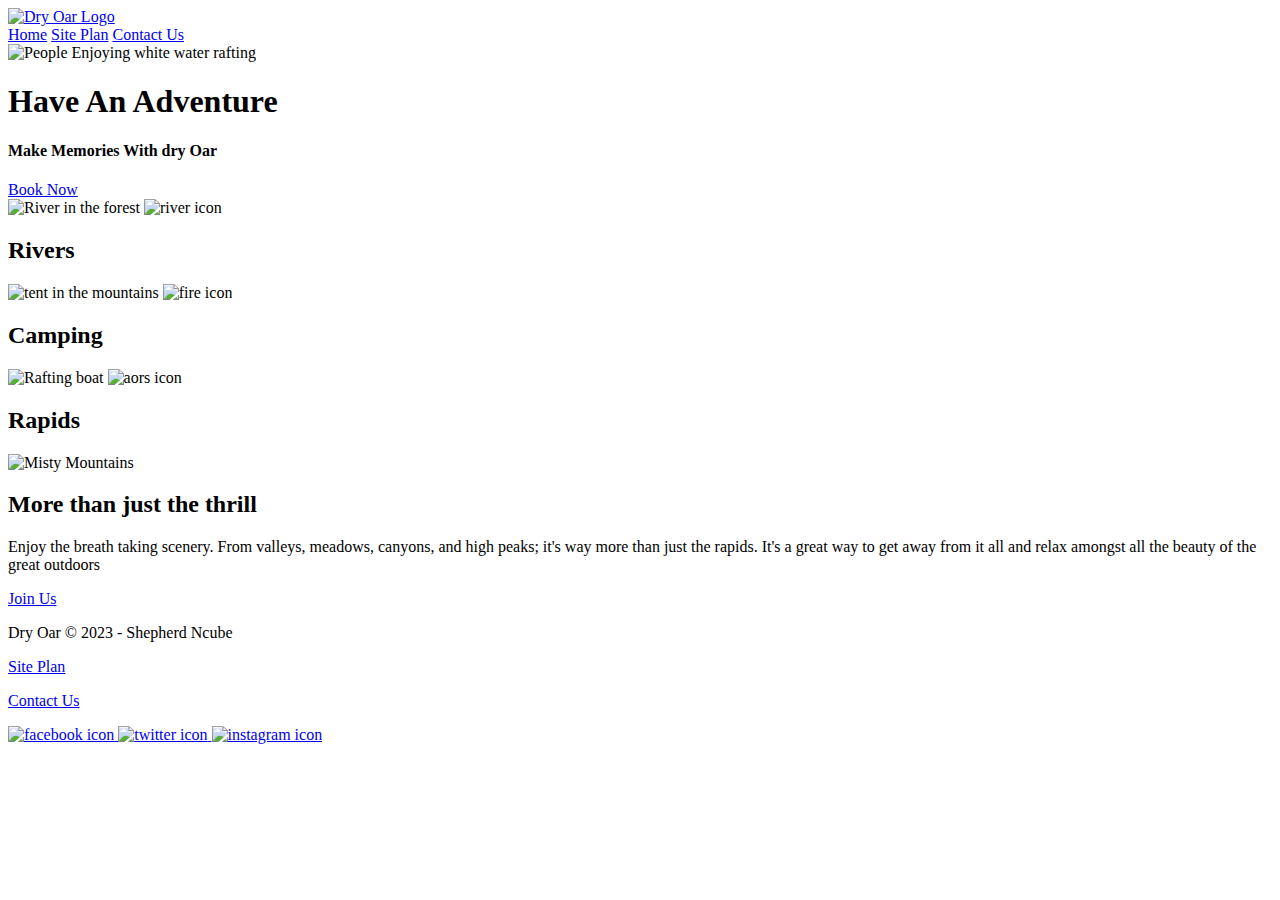
==== wwr/index.html @ c0995a8a "added copy right year" ====
<!DOCTYPE html>
<html lang="en">
<head>
    <meta charset="UTF-8">
    <meta http-equiv="X-UA-Compatible" content="IE=edge">
    <meta name="viewport" content="width=device-width, initial-scale=1.0">
    <title>Whitewater Rafting Vacations | Dry Oar Boating | Home</title>
</head>
<body>
    <header>
        <a id="logo.link" href="index.html">
            <img class="logo" src="images/logo.png" alt="Dry Oar Logo">
        </a>
        <nav>
            <a href="index.html">Home</a>
            <a href="Page 2"></a>
            <a href="site-plan-rafting.html">Site Plan</a>
            <a href="Contactus.html">Contact Us</a>
        </nav>
    </header>
    <div id="hero">
        <div id="hero-box">
            <img id="hero-img" src="images/hero.png" alt="People Enjoying white water rafting">
        </div>
        <section id="hero-msg">
            <h1 class="home-title">Have An Adventure</h1>
            <h4>Make Memories With dry Oar</h4>
            <div class="button-box">
                <a class="book" href="contactus.html">Book Now</a>
            </div>
        </section>
    </div>
<main class="home-grid">
    <section class="rivers-card">
        <img class="card-image" src="images/rivers.jpg" alt="River in the forest">
        <img class="icon" src="images/river_icon.png" alt="river icon">
        <h2>Rivers</h2>    
    </section>
    <section class="camping-card">
        <img class="card-image" src="images/camping.jpg" alt="tent in the mountains">
        <img class="icon" src="images/fire_icon.png" alt="fire icon">
        <h2>Camping</h2>    
    </section>
    <section class="rapids-card">
        <img class="card-image" src="images/rapids.jpg" alt="Rafting boat">
        <img class="icon" src="images/oars.png" alt="aors icon">
        <h2>Rapids</h2>    
    </section>
    <img class="mountains" src="images/mountains.jpg" alt="Misty Mountains">
    <section class="msg">
        <h2>More than just the thrill</h2>
        <p>Enjoy the breath taking scenery. From valleys, meadows, canyons, and high peaks; it's way more than just the rapids. It's a great way to get away from it all and relax amongst all the beauty of the great outdoors</p>
        <a class="join" href="rivers.html">Join Us</a>
    </section>    
</main>
<footer>
    <p>Dry Oar &copy; 2023 - Shepherd Ncube</p>
    <P><a href="site-plan-rafting.html">Site Plan</a></P>
    <p><a href="Contactus.html">Contact Us</a></p>
    <div class="social">
        <a href="https://facebook.com">
            <img src="images/facebook.png" alt="facebook icon">
        </a>
        <a href="https://twitter.com">
            <img src="images/twitter.png" alt="twitter icon">
        </a>
        <a href="https://instagram.com">
            <img src="images/instagram.png" alt="instagram icon">
        </a>
    </div>
</footer>
    
</body>
</html>
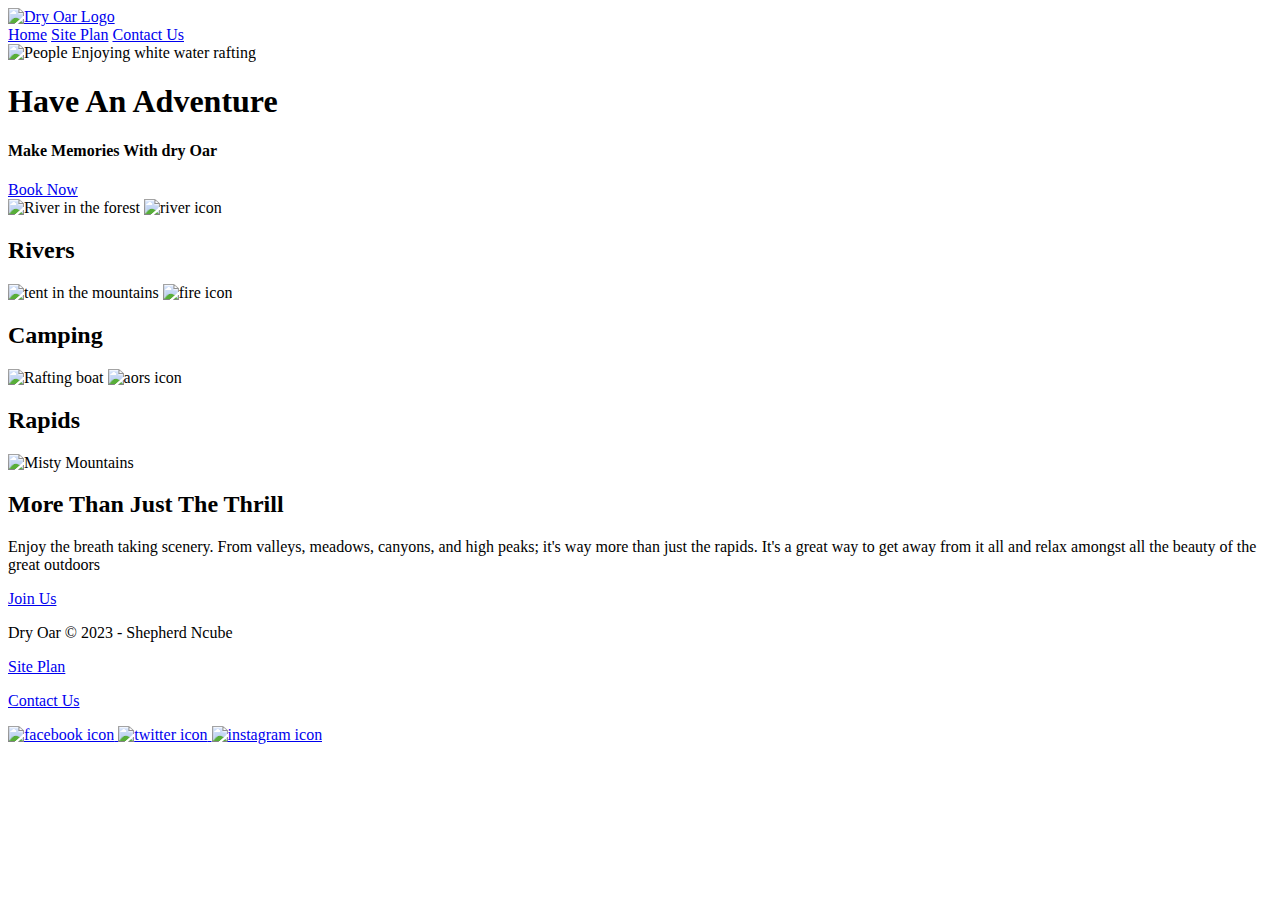
==== commit 19094039: "caps on a few letters" ====
--- a/wwr/index.html
+++ b/wwr/index.html
@@ -13,7 +13,7 @@
         </a>
         <nav>
             <a href="index.html">Home</a>
-            <a href="Page 2"></a>
+            <a href="Page-2"></a>
             <a href="site-plan-rafting.html">Site Plan</a>
             <a href="Contactus.html">Contact Us</a>
         </nav>
@@ -48,7 +48,7 @@
     </section>
     <img class="mountains" src="images/mountains.jpg" alt="Misty Mountains">
     <section class="msg">
-        <h2>More than just the thrill</h2>
+        <h2>More Than Just The Thrill</h2>
         <p>Enjoy the breath taking scenery. From valleys, meadows, canyons, and high peaks; it's way more than just the rapids. It's a great way to get away from it all and relax amongst all the beauty of the great outdoors</p>
         <a class="join" href="rivers.html">Join Us</a>
     </section>    
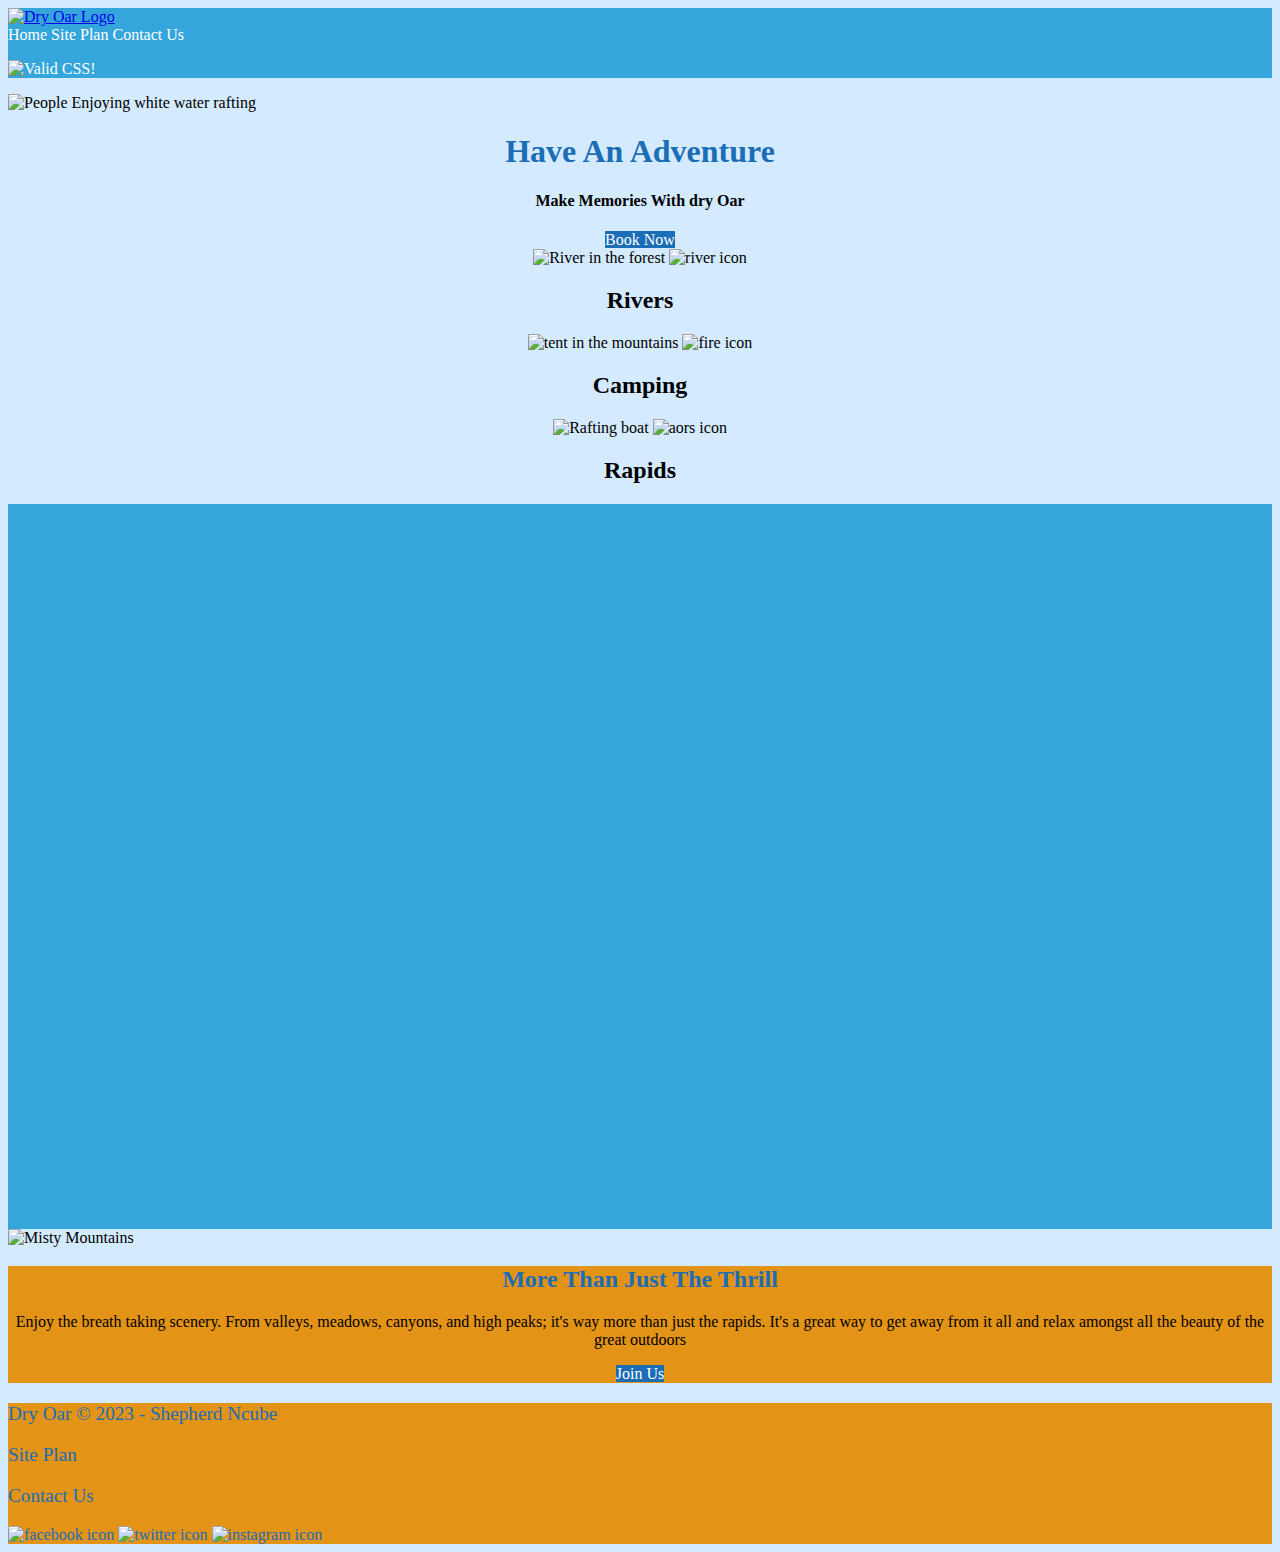
==== commit 6938ce22: "changes" ====
--- a/wwr/index.html
+++ b/wwr/index.html
@@ -4,9 +4,11 @@
     <meta charset="UTF-8">
     <meta http-equiv="X-UA-Compatible" content="IE=edge">
     <meta name="viewport" content="width=device-width, initial-scale=1.0">
+    <link rel="stylesheet" href="styles/styles.css">
     <title>Whitewater Rafting Vacations | Dry Oar Boating | Home</title>
 </head>
 <body>
+<div id="content">
     <header>
         <a id="logo.link" href="index.html">
             <img class="logo" src="images/logo.png" alt="Dry Oar Logo">
@@ -16,6 +18,13 @@
             <a href="Page-2"></a>
             <a href="site-plan-rafting.html">Site Plan</a>
             <a href="Contactus.html">Contact Us</a>
+            <p>
+    <a href="http://jigsaw.w3.org/css-validator/check/referer">
+        <img style="border:0;width:88px;height:31px"
+            src="http://jigsaw.w3.org/css-validator/images/vcss"
+            alt="Valid CSS!" />
+    </a>
+</p>
         </nav>
     </header>
     <div id="hero">
@@ -46,6 +55,7 @@
         <img class="icon" src="images/oars.png" alt="aors icon">
         <h2>Rapids</h2>    
     </section>
+    <div id="background"></div>
     <img class="mountains" src="images/mountains.jpg" alt="Misty Mountains">
     <section class="msg">
         <h2>More Than Just The Thrill</h2>
@@ -58,17 +68,18 @@
     <P><a href="site-plan-rafting.html">Site Plan</a></P>
     <p><a href="Contactus.html">Contact Us</a></p>
     <div class="social">
-        <a href="https://facebook.com">
+        <a href="https://facebook.com" target="_blank">
             <img src="images/facebook.png" alt="facebook icon">
         </a>
-        <a href="https://twitter.com">
+        <a href="https://twitter.com" target="_blank">
             <img src="images/twitter.png" alt="twitter icon">
         </a>
-        <a href="https://instagram.com">
+        <a href="https://instagram.com" target="_blank">
             <img src="images/instagram.png" alt="instagram icon">
         </a>
     </div>
 </footer>
+</div>
     
 </body>
 </html>--- a/wwr/styles/styles.css
+++ b/wwr/styles/styles.css
@@ -0,0 +1,100 @@
+#content{
+    max-width: 1600px;
+    margin: 0 auto;
+}
+nav a{
+    text-align: center;
+    color: white;
+    text-decoration: none;
+}
+nav a:hover{
+    background-color: #e39316;
+    color: white;
+}
+.home-title{
+    color: #1b6db6;
+}
+#hero-msg h1{
+    text-align: center;
+}
+#hero-msg h4{
+    text-align: center
+}
+.button-box{
+    text-align: center;
+}
+main section{
+    text-align: center;
+}
+#background{
+    height: 725px;
+    /* color:#34a6dc; */
+    background-color: #34a6dc;
+}
+body{
+    color: black;
+    background-color: #d3eaff;
+}
+header{
+    background-color:#34a6dc;
+    color: white;
+}
+
+.book{
+    background-color:#1b6db6;
+    color: white;
+    text-decoration: none;
+} 
+.join{
+    background-color:#1b6db6;
+    color: white;
+    text-decoration: none;
+}
+.join:hover{
+    background-color: #e39316;
+    color: white;
+}
+.book:hover{
+    background-color: #e39316;
+    color: white;
+}
+/* #background{
+    color: red; */
+/* } */
+.msg{
+    color: #34a6dc;
+    background-color:#e39316;
+}
+h4{
+    color:black;
+}
+.msg h2{
+    color:#1b6db6;
+}
+.msg p{
+    color:black;
+}
+footer{ 
+    color: #1b6db6;
+    background-color:#e39316;
+}
+footer a{
+    color:#1b6db6;
+    text-decoration: none;
+}
+footer a:hover{
+    background-color: #1b6db6;
+    color: white;
+}
+footer p {
+    font-size: 1.2em;
+}
+footer p a:hover {
+    text-decoration: underline;
+}  
+.icon{
+    width: 80px;
+}
+#hero-img{
+    width: 100%;
+}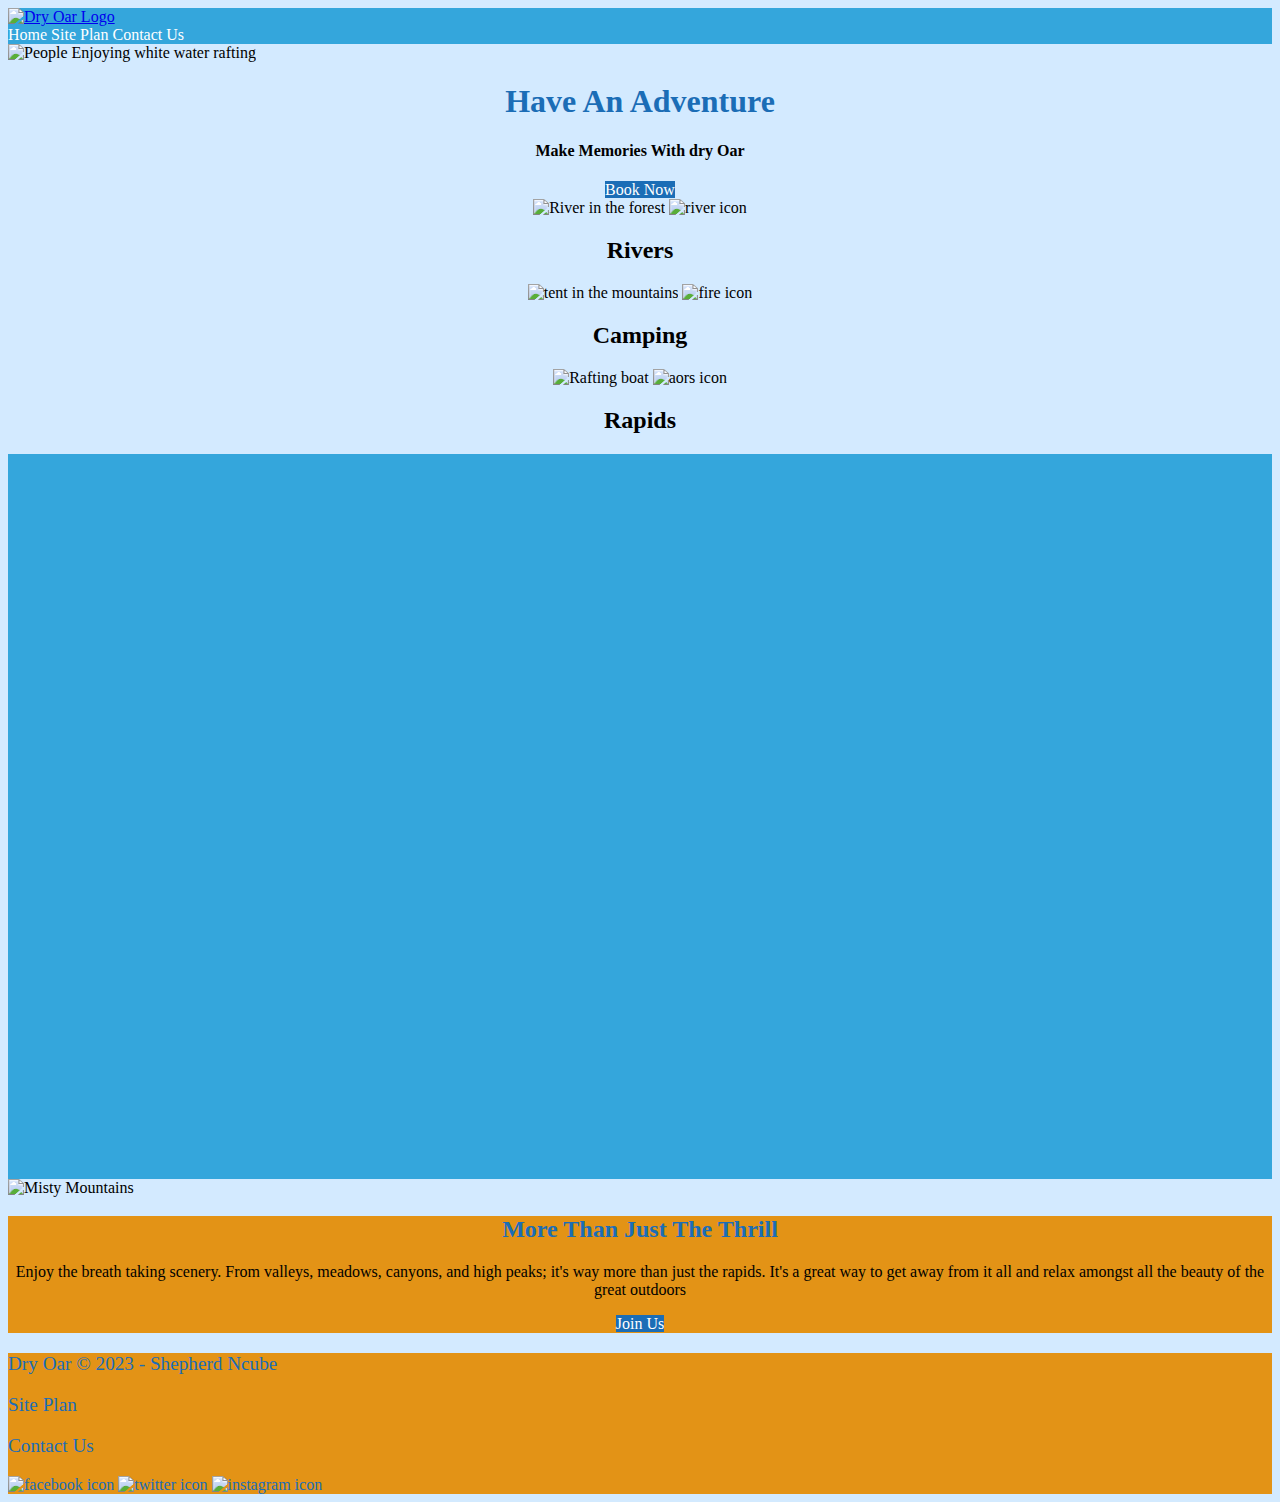
==== commit 0cb63865: "removed verification" ====
--- a/wwr/index.html
+++ b/wwr/index.html
@@ -18,13 +18,7 @@
             <a href="Page-2"></a>
             <a href="site-plan-rafting.html">Site Plan</a>
             <a href="Contactus.html">Contact Us</a>
-            <p>
-    <a href="http://jigsaw.w3.org/css-validator/check/referer">
-        <img style="border:0;width:88px;height:31px"
-            src="http://jigsaw.w3.org/css-validator/images/vcss"
-            alt="Valid CSS!" />
-    </a>
-</p>
+            
         </nav>
     </header>
     <div id="hero">
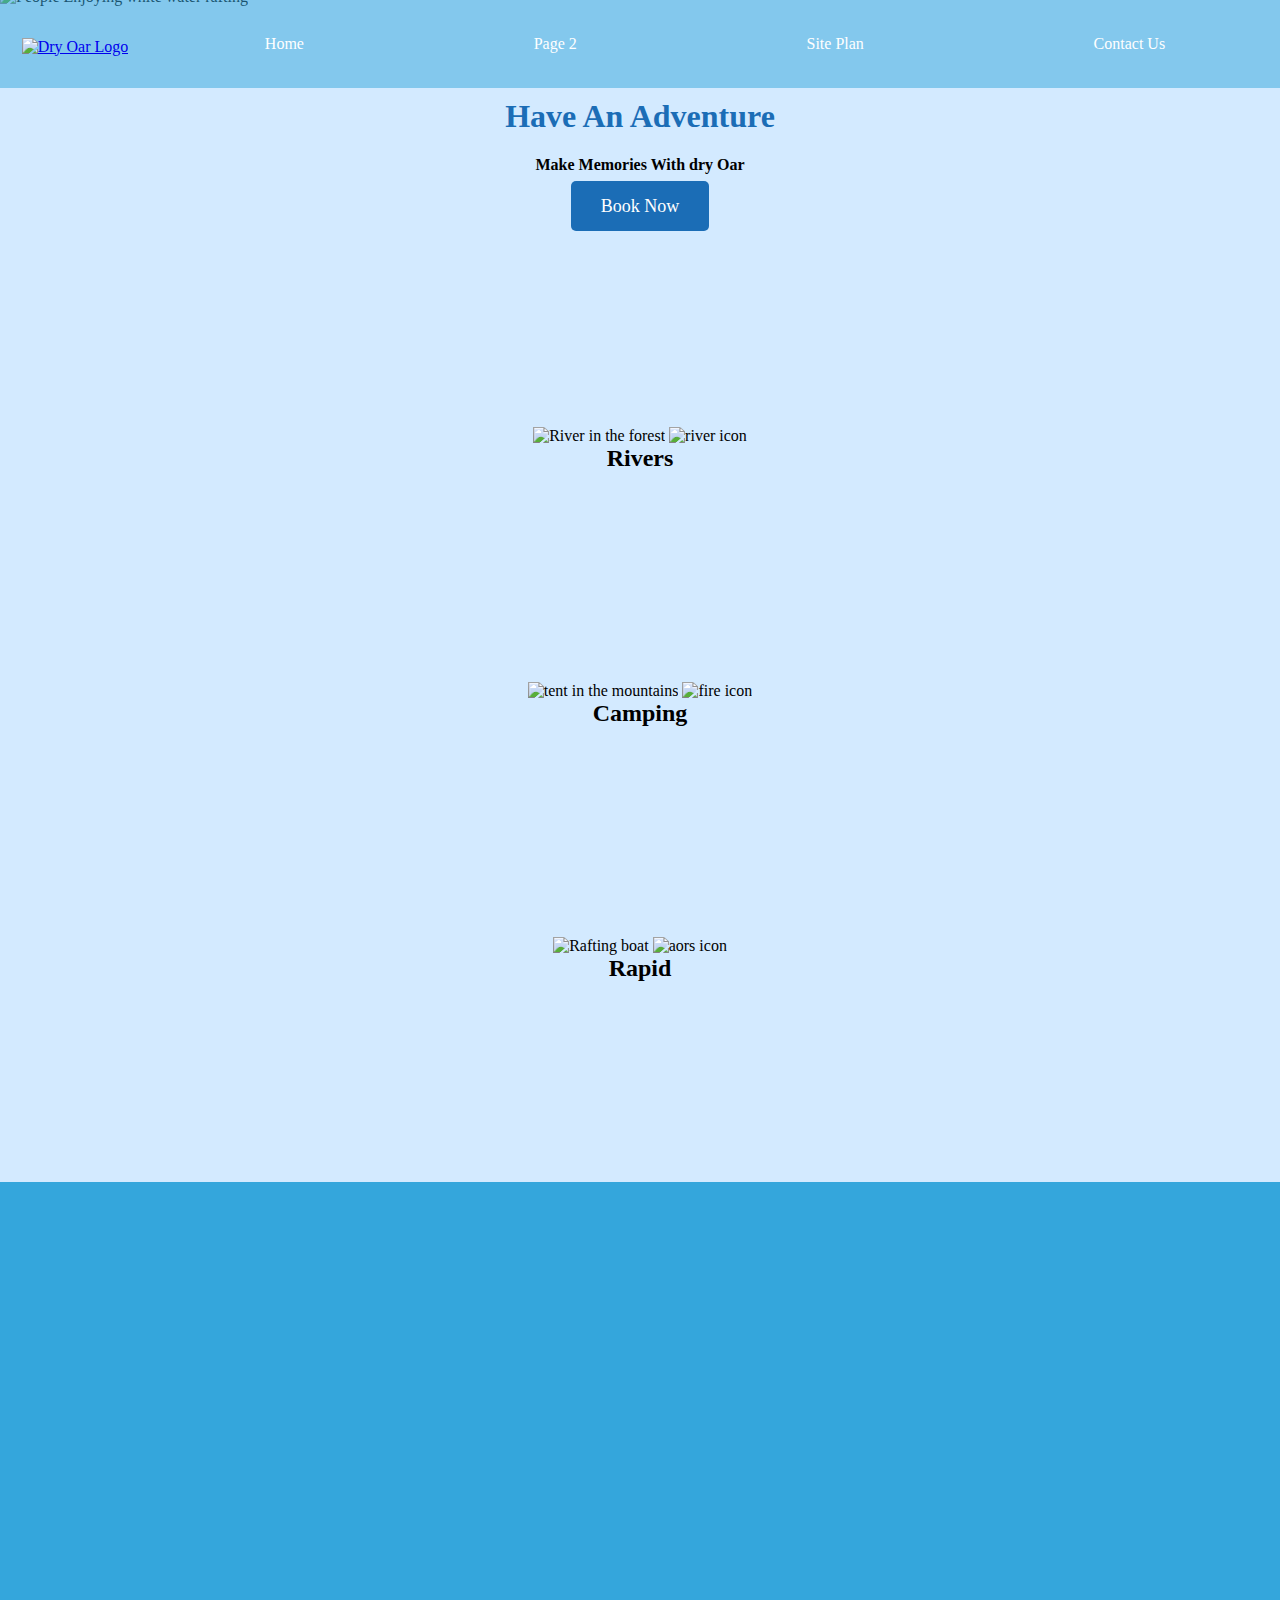
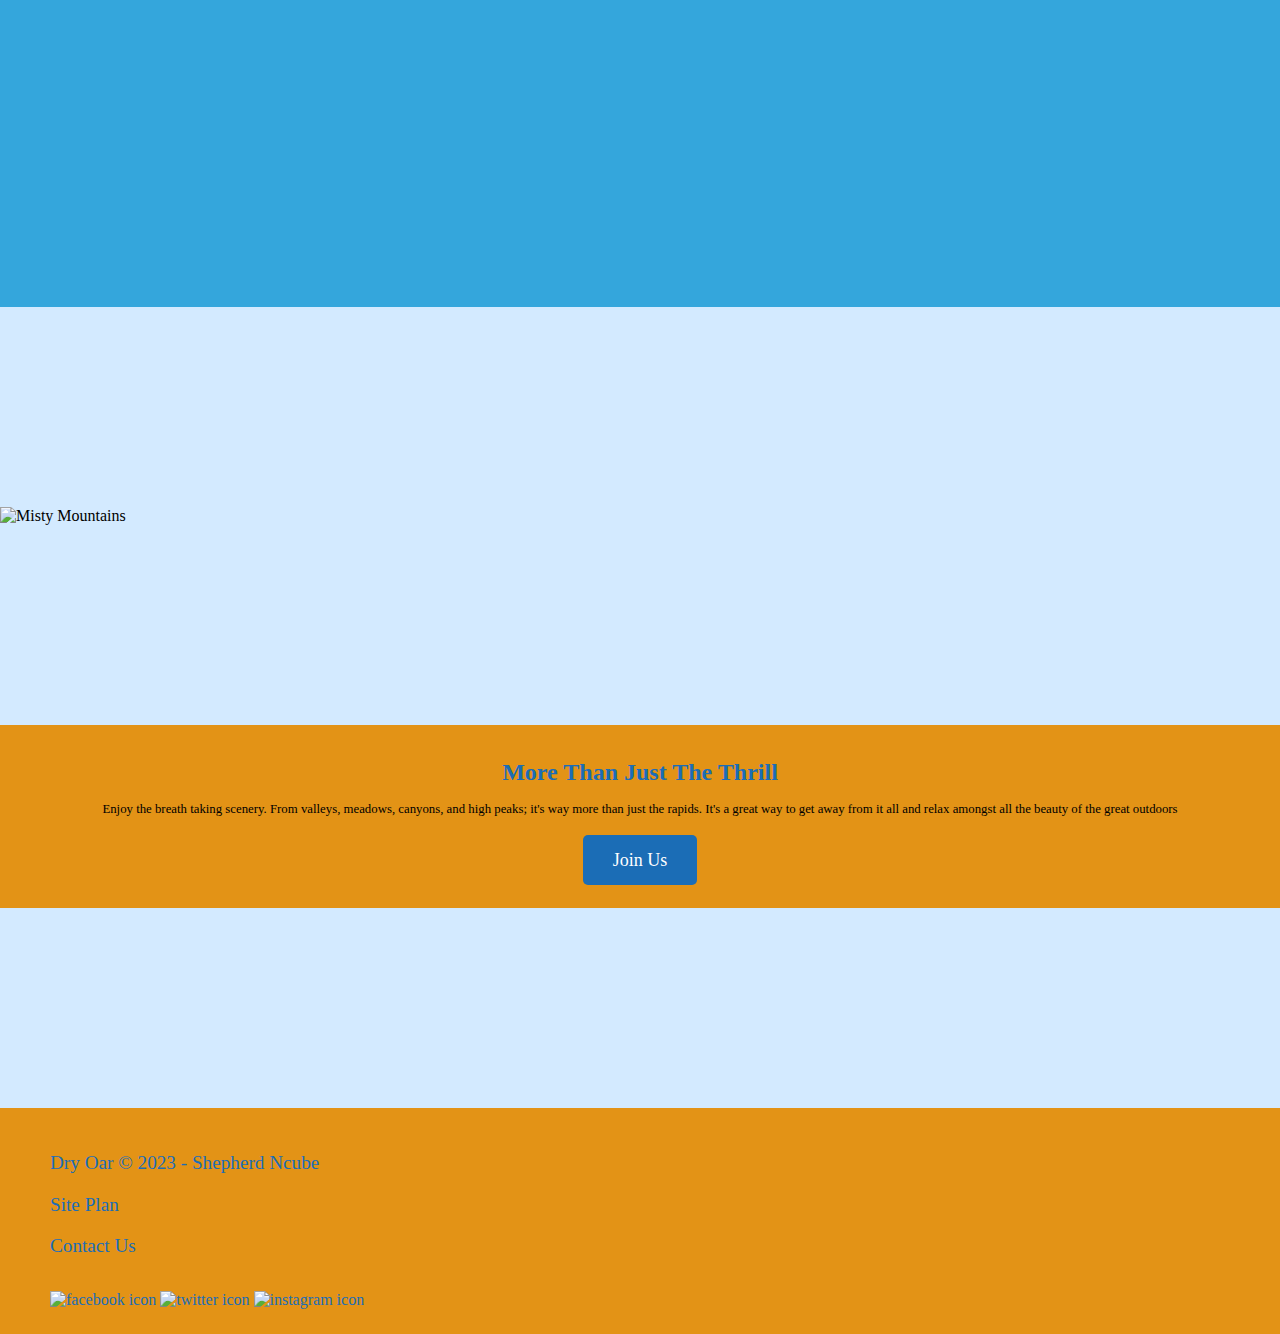
==== commit ee736c45: "testing" ====
--- a/wwr/index.html
+++ b/wwr/index.html
@@ -10,15 +10,15 @@
 <body>
 <div id="content">
     <header>
-        <a id="logo.link" href="index.html">
+        <a id="logo_link" href="index.html">
             <img class="logo" src="images/logo.png" alt="Dry Oar Logo">
         </a>
         <nav>
             <a href="index.html">Home</a>
-            <a href="Page-2"></a>
+            <a href="Page-2">Page 2</a>
             <a href="site-plan-rafting.html">Site Plan</a>
             <a href="Contactus.html">Contact Us</a>
-            
+           
         </nav>
     </header>
     <div id="hero">
@@ -35,19 +35,19 @@
     </div>
 <main class="home-grid">
     <section class="rivers-card">
-        <img class="card-image" src="images/rivers.jpg" alt="River in the forest">
+        <img class="card-img" src="images/rivers.jpg" alt="River in the forest">
         <img class="icon" src="images/river_icon.png" alt="river icon">
         <h2>Rivers</h2>    
     </section>
     <section class="camping-card">
-        <img class="card-image" src="images/camping.jpg" alt="tent in the mountains">
+        <img class="card-img" src="images/camping.jpg" alt="tent in the mountains">
         <img class="icon" src="images/fire_icon.png" alt="fire icon">
         <h2>Camping</h2>    
     </section>
     <section class="rapids-card">
-        <img class="card-image" src="images/rapids.jpg" alt="Rafting boat">
+        <img class="card-img" src="images/rapids.jpg" alt="Rafting boat">
         <img class="icon" src="images/oars.png" alt="aors icon">
-        <h2>Rapids</h2>    
+        <h2>Rapid</h2>    
     </section>
     <div id="background"></div>
     <img class="mountains" src="images/mountains.jpg" alt="Misty Mountains">
--- a/wwr/styles/styles.css
+++ b/wwr/styles/styles.css
@@ -1,18 +1,43 @@
 #content{
     max-width: 1600px;
     margin: 0 auto;
+}
+
+nav {
+    display:flex;
+    justify-content: space-around;
+    
 }
 nav a{
     text-align: center;
     color: white;
     text-decoration: none;
+    padding: 35px;
 }
 nav a:hover{
-    background-color: #e39316;
+    background-color: black;
     color: white;
 }
 .home-title{
     color: #1b6db6;
+    font-size: 2em;
+    margin-top: 10px;
+}
+
+#hero{
+    display: grid;
+    grid-template-columns: 1fr 3fr 1fr;
+    margin-top: -100px;
+}
+#hero-box{
+    grid-column: 1/4;
+    grid-row: 1/3;
+    z-index: -1;
+}
+#hero-msg{
+    grid-column: 2/3;
+    grid-row: 1/2;
+    margin-top: 100px;
 }
 #hero-msg h1{
     text-align: center;
@@ -26,6 +51,10 @@
 main section{
     text-align: center;
 }
+main section img{
+    box-sizing: border-box;
+}
+
 #background{
     height: 725px;
     /* color:#34a6dc; */
@@ -34,28 +63,41 @@
 body{
     color: black;
     background-color: #d3eaff;
+    margin: 0;
+    padding: 0;
 }
 header{
-    background-color:#34a6dc;
+    
     color: white;
+    display: grid;
+    grid-template-columns: 150px auto;
+    background-color:rgba(52, 166, 220, 0.5)
 }
 
 .book{
     background-color:#1b6db6;
     color: white;
     text-decoration: none;
+    font-size: 18px;
+    padding: 15px 30px;
+    margin-top: 50px;
+    border-radius: 5px;
 } 
 .join{
-    background-color:#1b6db6;
+    background-color: #1b6db6;
     color: white;
     text-decoration: none;
+    font-size: 18px;
+    padding: 15px 30px;
+    margin-top: 50px;
+    border-radius: 5px;
 }
 .join:hover{
-    background-color: #e39316;
+    background-color:black;
     color: white;
 }
 .book:hover{
-    background-color: #e39316;
+    background-color: black;
     color: white;
 }
 /* #background{
@@ -64,6 +106,10 @@
 .msg{
     color: #34a6dc;
     background-color:#e39316;
+    line-height: 1.5em;
+    padding: 35px;
+    /* margin-top: 200000; */
+
 }
 h4{
     color:black;
@@ -73,17 +119,21 @@
 }
 .msg p{
     color:black;
+    font-size: 0.8em;
+    padding-bottom: 15px;
 }
 footer{ 
     color: #1b6db6;
     background-color:#e39316;
+    padding: 25px 50px;
+    margin-top: 200px;
 }
 footer a{
     color:#1b6db6;
     text-decoration: none;
 }
 footer a:hover{
-    background-color: #1b6db6;
+    background-color: black;
     color: white;
 }
 footer p {
@@ -92,9 +142,47 @@
 footer p a:hover {
     text-decoration: underline;
 }  
+footer .social img{
+    padding-top: 15px;
+}
 .icon{
     width: 80px;
+    padding-top: 10px;
 }
 #hero-img{
     width: 100%;
-}+}
+h2{
+    margin: 0;
+}
+#logo_link{
+    padding-top: 5px;
+    justify-self: center;
+    align-self: center;
+    
+}
+.logo{
+    width: 80px;
+    
+}
+.card-image{
+    border: 10px solid #e39316;
+    margin-top: 200px;
+}
+.rivers-card{
+    margin: 200px 0;
+}
+.camping-card{
+    margin-top: 200px;
+}
+.rapids-card{
+    margin: 200px 0;
+}
+
+
+/* changes that i made */
+.mountains{
+    margin-top: 200px;
+    margin-bottom: 200px;
+    
+}
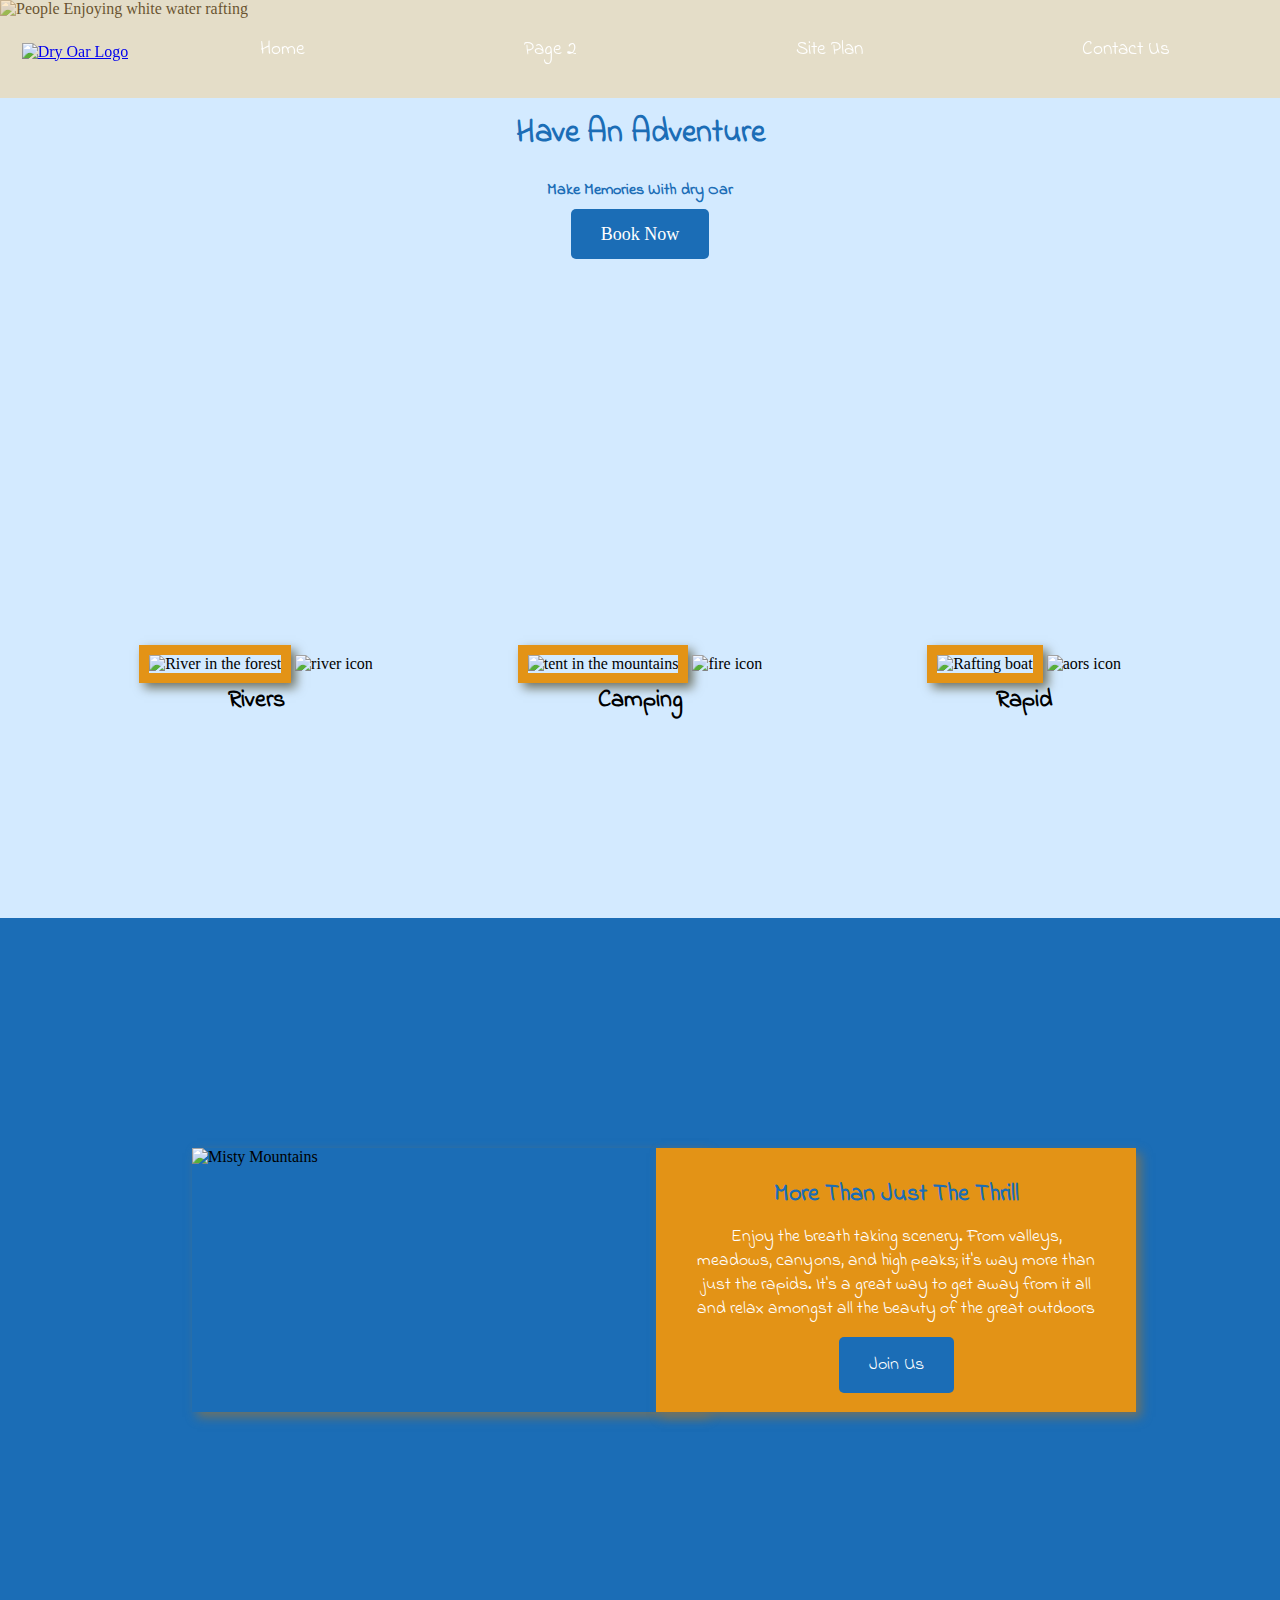
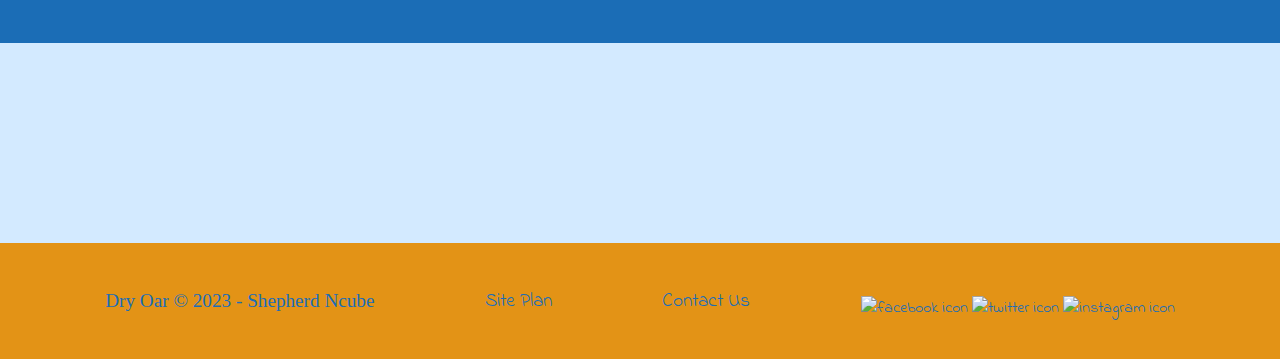
==== commit dc665677: "aaaa" ====
--- a/wwr/index.html
+++ b/wwr/index.html
@@ -53,7 +53,7 @@
     <img class="mountains" src="images/mountains.jpg" alt="Misty Mountains">
     <section class="msg">
         <h2>More Than Just The Thrill</h2>
-        <p>Enjoy the breath taking scenery. From valleys, meadows, canyons, and high peaks; it's way more than just the rapids. It's a great way to get away from it all and relax amongst all the beauty of the great outdoors</p>
+        <p class="p1">Enjoy the breath taking scenery. From valleys, meadows, canyons, and high peaks; it's way more than just the rapids. It's a great way to get away from it all and relax amongst all the beauty of the great outdoors</p>
         <a class="join" href="rivers.html">Join Us</a>
     </section>    
 </main>
--- a/wwr/styles/styles.css
+++ b/wwr/styles/styles.css
@@ -1,9 +1,24 @@
+@import url('https://fonts.googleapis.com/css2?family=Indie+Flower&family=Roboto:ital,wght@1,100&display=swap');
+
+:root {
+--heading-font: "Indie Flower";
+--paragraph-font: Roboto, Helvetica, sans-serif;
+}
+
+
+h1, h2, h3, h4, h5, h6, nav a {
+    font-family: var(--heading-font);
+}
+
+
+
 #content{
     max-width: 1600px;
     margin: 0 auto;
 }
 
 nav {
+    
     display:flex;
     justify-content: space-around;
     
@@ -13,10 +28,16 @@
     color: white;
     text-decoration: none;
     padding: 35px;
+    font-size: 1.2em;
 }
 nav a:hover{
     background-color: black;
     color: white;
+}
+
+.home-grid{
+    display: grid;
+    grid-template-columns: repeat(10, 1fr);
 }
 .home-title{
     color: #1b6db6;
@@ -43,7 +64,8 @@
     text-align: center;
 }
 #hero-msg h4{
-    text-align: center
+    text-align: center;
+    color: #1b6db6;
 }
 .button-box{
     text-align: center;
@@ -58,20 +80,28 @@
 #background{
     height: 725px;
     /* color:#34a6dc; */
-    background-color: #34a6dc;
+    background-color: #1b6db6;
+     grid-column: 1/11;
+    grid-row: 4/9;
+    
 }
 body{
+    /* padding-top: 100px; */
     color: black;
     background-color: #d3eaff;
     margin: 0;
-    padding: 0;
+    padding-top: 100px;
+    transition: all 1s ease;
 }
 header{
+    position: fixed;
+    top: 0;
+    width: 100%;
     
     color: white;
     display: grid;
     grid-template-columns: 150px auto;
-    background-color:rgba(52, 166, 220, 0.5)
+    background-color:rgba(255, 202, 117, 0.4)
 }
 
 .book{
@@ -100,15 +130,21 @@
     background-color: black;
     color: white;
 }
-/* #background{
-    color: red; */
-/* } */
+
+
+
 .msg{
     color: #34a6dc;
     background-color:#e39316;
     line-height: 1.5em;
     padding: 35px;
-    /* margin-top: 200000; */
+    grid-column: 6/10;
+    grid-row: 6/7;
+    box-shadow: 5px 5px 10px #6f7364;
+    width: 80%;
+    display: block;
+    margin: 0 auto;
+    font-family: var(--heading-font);   
 
 }
 h4{
@@ -118,8 +154,8 @@
     color:#1b6db6;
 }
 .msg p{
-    color:black;
-    font-size: 0.8em;
+    color:white;
+    font-size: 1.1em;
     padding-bottom: 15px;
 }
 footer{ 
@@ -127,10 +163,14 @@
     background-color:#e39316;
     padding: 25px 50px;
     margin-top: 200px;
+    display: flex;
+    justify-content: space-around;
+    align-items: center;
 }
 footer a{
     color:#1b6db6;
     text-decoration: none;
+    font-family: var(--heading-font);
 }
 footer a:hover{
     background-color: black;
@@ -146,7 +186,7 @@
     padding-top: 15px;
 }
 .icon{
-    width: 80px;
+    width: 50px;
     padding-top: 10px;
 }
 #hero-img{
@@ -165,18 +205,32 @@
     width: 80px;
     
 }
-.card-image{
+.card-img{
     border: 10px solid #e39316;
     margin-top: 200px;
+    width: 100%;
+    transition: transform .5s;
+    box-shadow: 5px 5px 10px #6f7364;
+}
+.card-img:hover{
+    opacity: .6;
+    transform: scale(1.1);
+
 }
 .rivers-card{
     margin: 200px 0;
+    grid-column: 2/4;
+    grid-row: 2/3;
 }
 .camping-card{
     margin-top: 200px;
+    grid-column: 5/7;
+    grid-row: 2/3;
 }
 .rapids-card{
     margin: 200px 0;
+    grid-column: 8/10;
+    grid-row: 2/3;
 }
 
 
@@ -184,5 +238,59 @@
 .mountains{
     margin-top: 200px;
     margin-bottom: 200px;
-    
-}
+    width: 100%;
+    grid-column: 2/7;
+    grid-row: 5/8;
+    box-shadow: 5px 5px 10px #6f7364;
+    width: 80%;
+    display: block;
+    margin: 0 auto;
+    
+}
+
+
+
+
+
+@media screen and (max-width: 900px) {
+    #hero, .home-grid {
+        display: block;
+        height: auto;
+    }
+    nav, footer {
+        flex-direction: column;
+    }
+    nav a {
+        display: block;
+        padding: 15px;
+    }
+    #hero {
+        margin-top: 0;
+    }
+    #hero-msg {
+        margin-top: 0;
+    }
+    #hero-msg h4 {
+        display: none;
+    }
+    .home-title {
+        font-size: 25px;
+        color: #6f7364;
+    }
+    .rivers-card, .camping-card, .rapids-card { 
+        margin: 50px auto;
+        width: 60%;
+    }
+    /* #background {
+        display: none;
+    } */
+    /* .mountains, .msg {
+        width: 80%;
+        display: block;
+        margin: 0 auto;
+    } */
+    footer {
+        margin-top: 25px;
+    }
+}
+      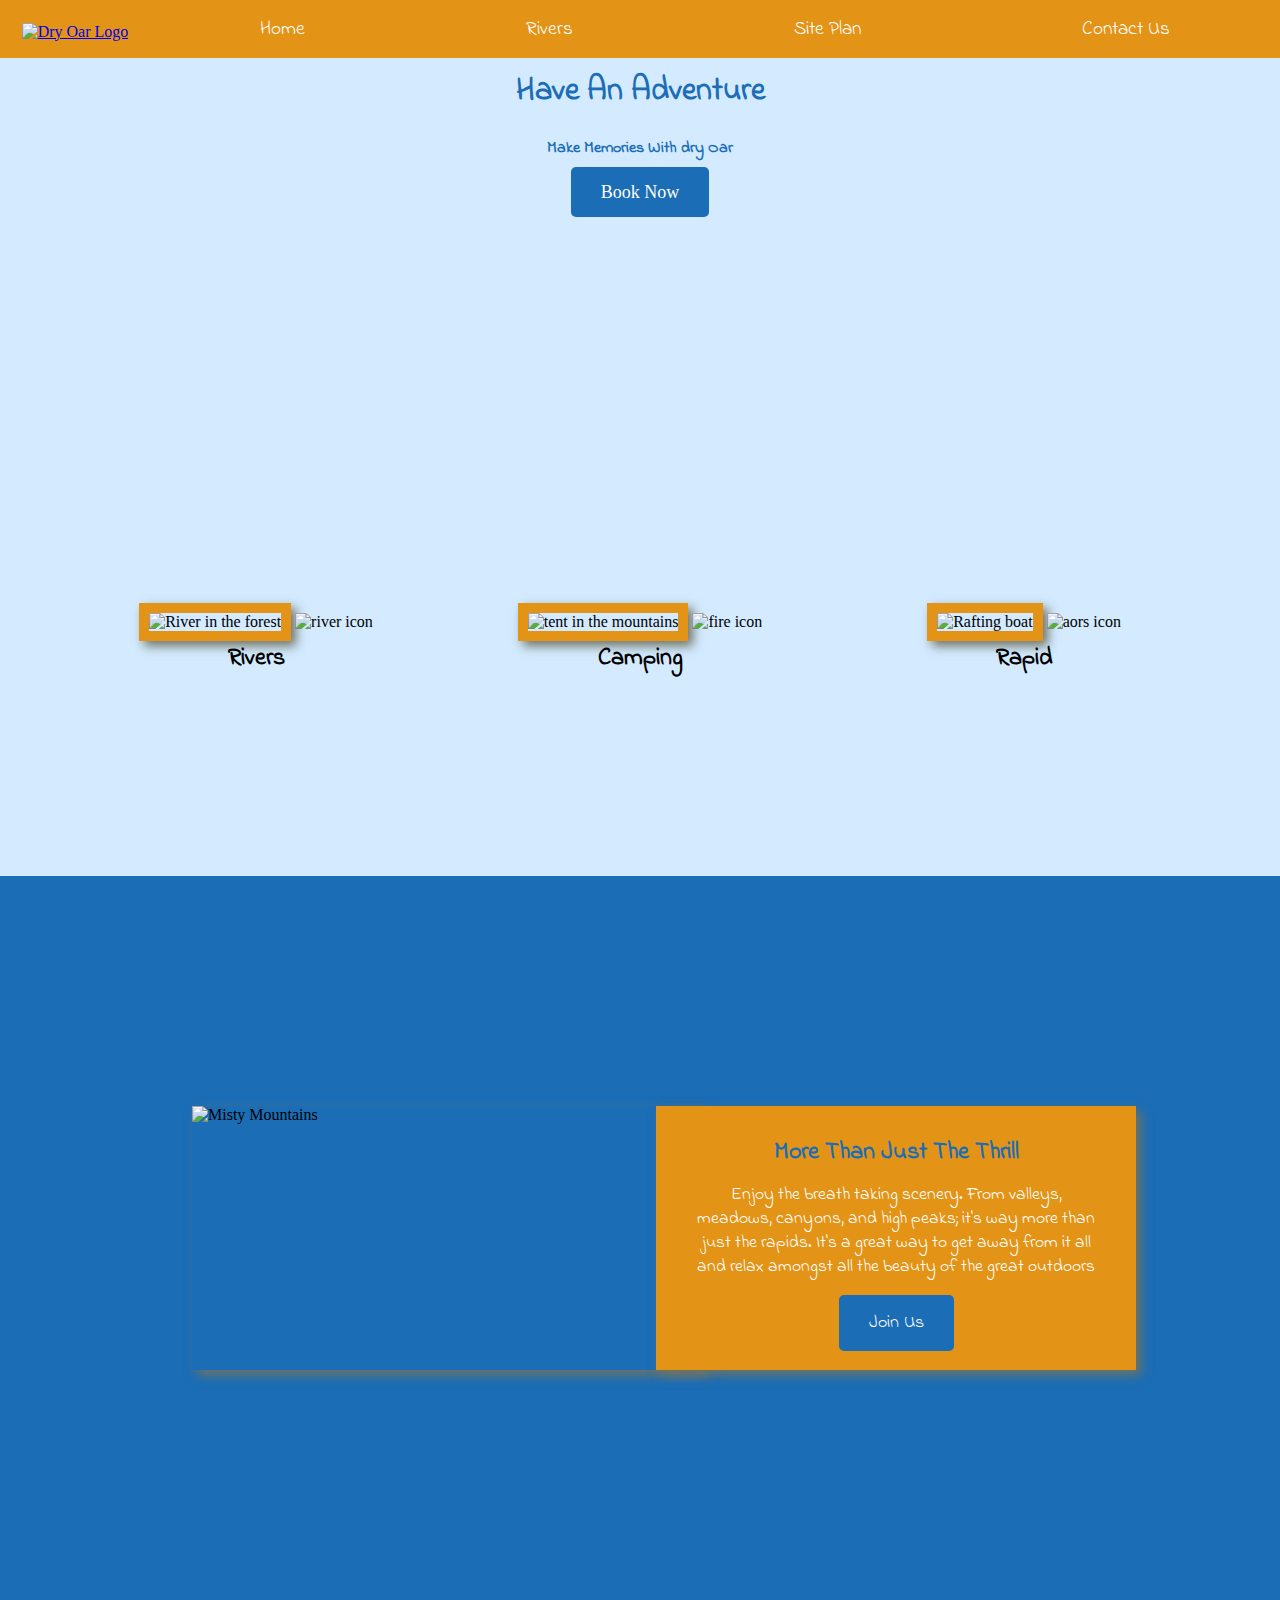
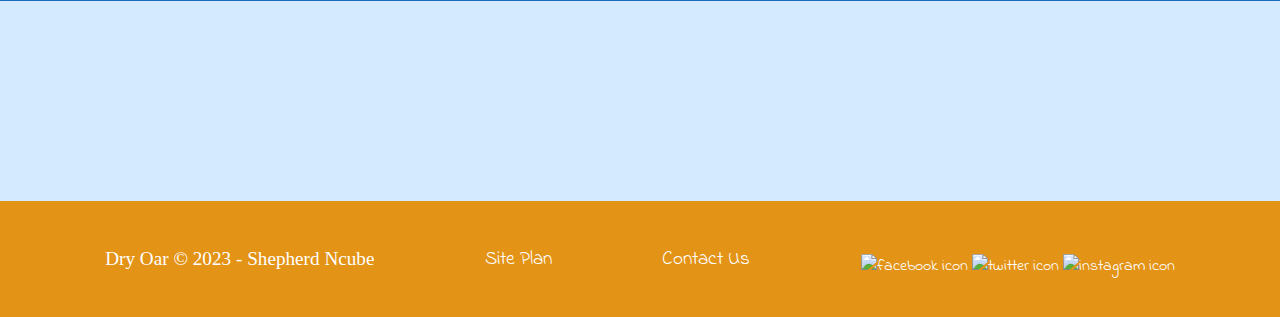
==== commit 0ceb881e: "aaaa" ====
--- a/wwr/index.html
+++ b/wwr/index.html
@@ -1,6 +1,14 @@
 <!DOCTYPE html>
 <html lang="en">
 <head>
+    <!-- <script>
+        $(function () {
+            $(document).scroll(function () {
+             var $nav = $(".navbar-fixed-top");
+             $nav.toggleClass('scrolled', $(this).scrollTop() > $nav.height());
+        });
+    });
+    </script> -->
     <meta charset="UTF-8">
     <meta http-equiv="X-UA-Compatible" content="IE=edge">
     <meta name="viewport" content="width=device-width, initial-scale=1.0">
@@ -15,7 +23,7 @@
         </a>
         <nav>
             <a href="index.html">Home</a>
-            <a href="Page-2">Page 2</a>
+            <a href="rivers.html">Rivers</a>
             <a href="site-plan-rafting.html">Site Plan</a>
             <a href="Contactus.html">Contact Us</a>
            
--- a/wwr/styles/styles.css
+++ b/wwr/styles/styles.css
@@ -21,6 +21,7 @@
     
     display:flex;
     justify-content: space-around;
+    color: white;
     
 }
 nav a{
@@ -29,6 +30,8 @@
     text-decoration: none;
     padding: 35px;
     font-size: 1.2em;
+    display: block;
+    padding: 15px;
 }
 nav a:hover{
     background-color: black;
@@ -85,23 +88,27 @@
     grid-row: 4/9;
     
 }
+.navbar-fixed-top.scrolled {
+    background-color: #fff !important;
+    transition: background-color 200ms linear;
+  }
 body{
     /* padding-top: 100px; */
     color: black;
     background-color: #d3eaff;
     margin: 0;
-    padding-top: 100px;
+    /* padding-top: 100px; */
     transition: all 1s ease;
 }
 header{
-    position: fixed;
+    /* position: fixed;
     top: 0;
-    width: 100%;
+    width: 1600px; */
     
     color: white;
     display: grid;
     grid-template-columns: 150px auto;
-    background-color:rgba(255, 202, 117, 0.4)
+    background-color:#e39316
 }
 
 .book{
@@ -159,7 +166,7 @@
     padding-bottom: 15px;
 }
 footer{ 
-    color: #1b6db6;
+    color: white;
     background-color:#e39316;
     padding: 25px 50px;
     margin-top: 200px;
@@ -168,7 +175,7 @@
     align-items: center;
 }
 footer a{
-    color:#1b6db6;
+    color:white;
     text-decoration: none;
     font-family: var(--heading-font);
 }
@@ -250,6 +257,211 @@
 
 
 
+/* CSS for Rivers */
+
+
+
+/* .rivers-banner-msg{ */
+    /* display: block; */
+    /* margin: 0 auto; */
+    /* max-width: 60px */
+    /* background-color:  */
+    /* padding: 10px; */
+    /* text-align: center; */
+    
+/* } */
+.rivers-grid{
+    display: grid;
+    /* grid-template-columns: 1fr; */
+    
+}
+
+/* .smaller-box-grid{
+    display: grid;
+    grid-template-columns: (0.15fr, 0.7fr, 0.15fr);
+    grid-template-rows:  repeat(1, 1fr);
+    
+} */
+.color-box-smallest{
+    display: grid;
+    grid-template-columns: repeat(2, 1fr);
+    grid-template-rows: repeat(1, 1fr);
+    padding-top: 500px;
+    
+}
+
+.top-message-picture{
+    grid-row: 1/3;
+    grid-column: 1/3;
+
+}
+
+.msg-background{
+    background-color: #d3eaff;
+    grid-row: 1/4;
+    grid-column: 1/3;
+    width: 80%;
+    
+    margin: 0 auto;
+    
+    
+}
+
+.rivers-images{
+    grid-row: 3/7;
+    grid-column: 1/3;
+    
+
+}
+
+
+.bottom-message-picture{
+    grid-row: 7/9;
+    grid-column: 1/3
+
+}
+.msg-background-2{
+    background-color:  #d3eaff;
+    grid-row: 6/10;
+    grid-column: 1/3;
+    width: 80%;
+    margin: 0 auto;
+    
+
+}
+
+.bottom-message-picture-2{
+    grid-row: 9/10;
+    grid-column: 1/3;
+    
+
+}
+
+.msg-background-3{
+    grid-row: 9/10;
+    grid-column: 1/3;
+    background-color: #d3eaff;
+    width: 80%;
+    
+    margin: 0 auto;
+
+}
+
+/* .spacer-bottom{
+    margin-top: 50px
+} */
+
+/* .spacer-top{
+    margin-top:  100px;
+} */
+
+
+
+
+.color-box-smallest{
+    background-color:  black;
+    margin-left: 100px;
+    margin-right: 100px;
+    margin-bottom: 50px;
+    padding-top: 50px;
+    padding-bottom: 50px;
+    border-radius: 5px;
+    border: 3px solid #202a25;
+    
+    
+
+    /* grid-row: 1/3;
+    grid-column: 2/3; */
+}
+.bigger-box-background-color{
+    background-color:black;
+    margin-bottom: -200px;  
+      
+}
+
+.smaller-box-background-color{
+    
+    background-color: #d3eaff;
+        
+    /* grid-column: 1/2;
+    grid-row: 1/2; */
+    margin: 50px;
+    
+    border-style: solid;
+    /* border-color: #a43312; */
+    border: 4px solid rgb(227, 147, 22);
+    border-radius: 5px;  
+    
+      
+}
+
+
+.top-message-picture, .bottom-message-picture, .bottom-message-picture-2{
+
+    line-height: 2em;
+    max-width: 800px;
+    font-size: 1.5em;
+    margin: 0 auto;
+    /* background-color:#a43312 ; */
+    /* padding: 10px, 0px; */
+    /* padding-bottom: -10px; */
+    /* padding: 10px; */
+    
+}
+.bottom-message-picture-2{
+    padding-bottom: 10px;
+}
+
+.main-header-pics{
+    line-height: 2em;
+    font-size: 2em;
+    padding-top: 5px;
+    
+}
+
+.rivers-actual-image{  
+    transition: transform .5s;
+    box-shadow: 5px 5px 10px #6f7364;
+    
+
+   
+}
+
+    
+.rivers-actual-image:hover{
+    opacity: 1;
+    transform: scale(1.1);
+
+}
+
+
+
+
+
+
+
+
+
+
+
+
+
+
+
+
+
+
+
+
+
+
+
+
+
+
+
+
+
 
 
 @media screen and (max-width: 900px) {
@@ -260,10 +472,7 @@
     nav, footer {
         flex-direction: column;
     }
-    nav a {
-        display: block;
-        padding: 15px;
-    }
+   
     #hero {
         margin-top: 0;
     }
@@ -281,14 +490,14 @@
         margin: 50px auto;
         width: 60%;
     }
-    /* #background {
+    #background {
         display: none;
-    } */
-    /* .mountains, .msg {
+    } 
+    .mountains, .msg {
         width: 80%;
         display: block;
         margin: 0 auto;
-    } */
+    }
     footer {
         margin-top: 25px;
     }
